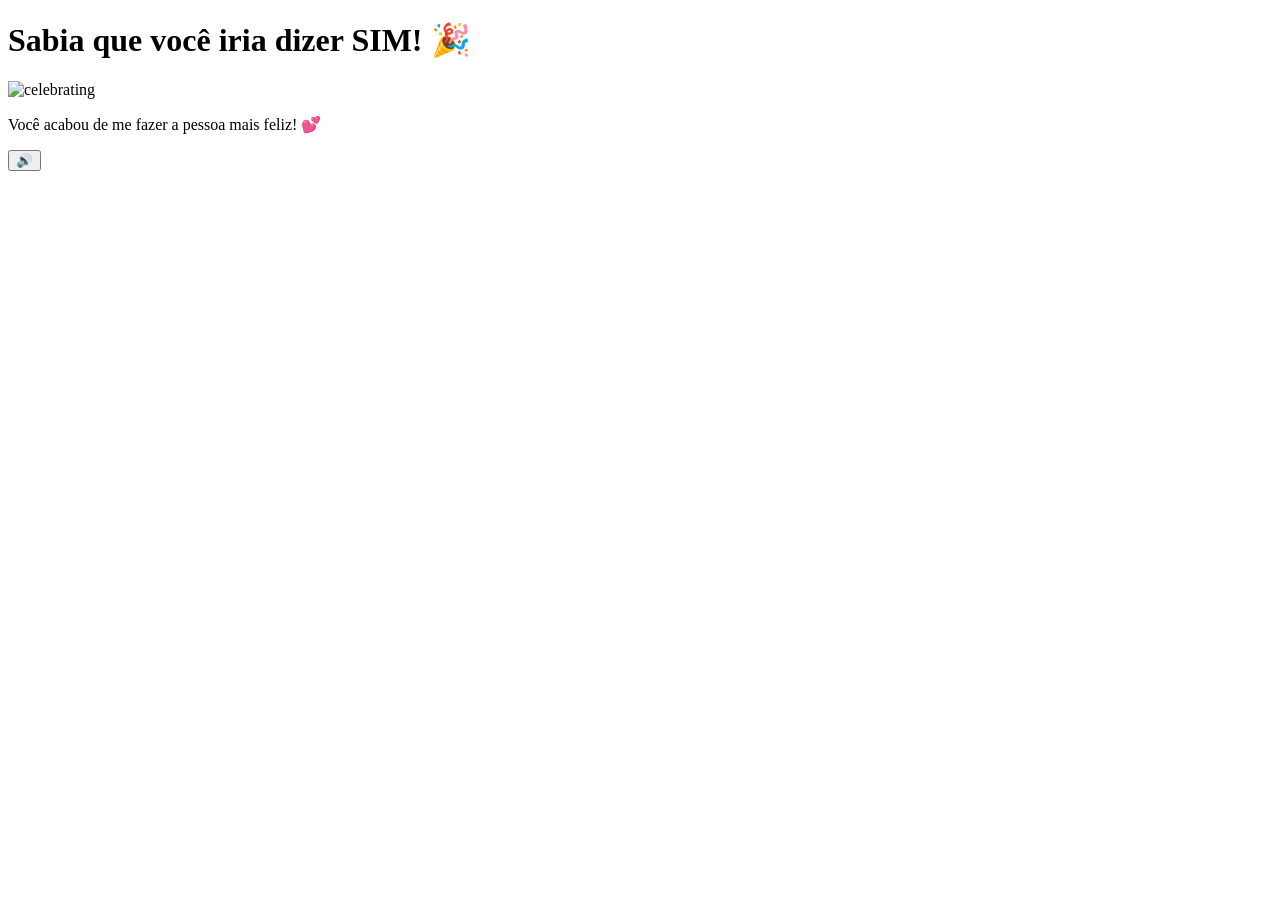
==== yes.html @ 7255e084 "update gifs and translate texts" ====
<!DOCTYPE html>
<html lang="en">
<head>
    <meta charset="UTF-8">
    <meta name="viewport" content="width=device-width, initial-scale=1.0">
    <title>Uhuul! 🎉</title>
    <link rel="preconnect" href="https://fonts.googleapis.com">
    <link href="https://fonts.googleapis.com/css2?family=Nunito:wght@400;700;800;900&display=swap" rel="stylesheet">
    <link rel="stylesheet" href="style.css">
    <script src="https://cdn.jsdelivr.net/npm/canvas-confetti@1.9.2/dist/confetti.browser.min.js"></script>
</head>
<body>
    <div class="hearts-bg"></div>

    <div class="container yes-container">
        <h1 class="yes-title">Sabia que você iria dizer SIM! 🎉</h1>

        <div class="gif-container">
            <img id="cat-gif" src="https://media.tenor.com/jmWqHgGS0ToAAAAi/dudu-bubu.gif" alt="celebrating">
        </div>

        <p class="yes-message">Você acabou de me fazer a pessoa mais feliz! 💕</p>
    </div>

    <audio id="bg-music" loop>
        <source src="music/beabadoobee - Glue Song (Lyrics).mp3" type="audio/mpeg">
    </audio>

    <button id="music-toggle" onclick="toggleMusic()" title="Toggle music">🔊</button>

    <script src="yes-script.js"></script>
</body>
</html>
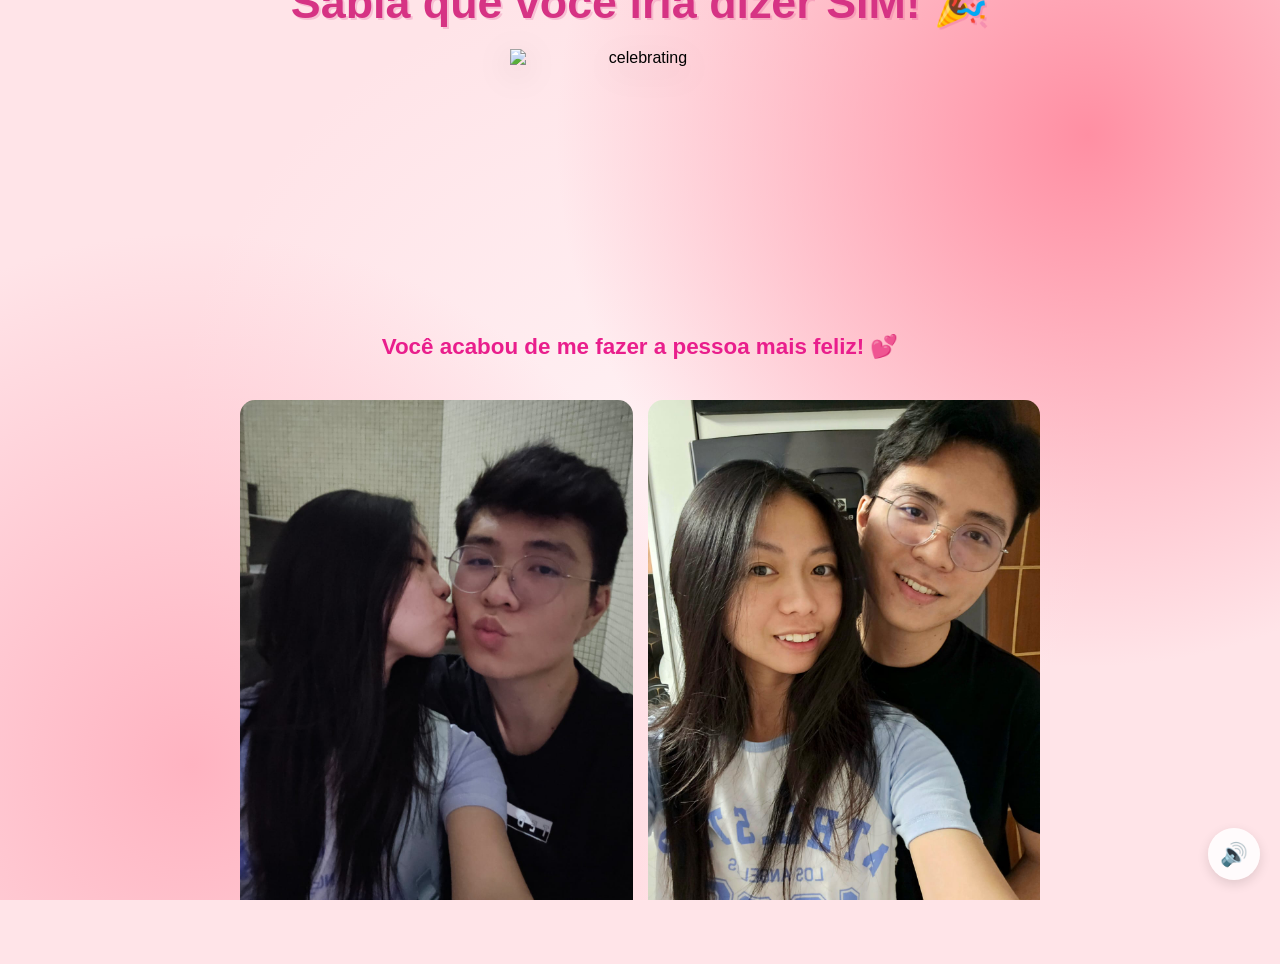
==== commit afbb89a2: "add photo and scrolbar" ====
--- a/yes.html
+++ b/yes.html
@@ -1,14 +1,61 @@
 <!DOCTYPE html>
-<html lang="en">
+<html lang="pt-BR">
 <head>
     <meta charset="UTF-8">
     <meta name="viewport" content="width=device-width, initial-scale=1.0">
     <title>Uhuul! 🎉</title>
+
     <link rel="preconnect" href="https://fonts.googleapis.com">
     <link href="https://fonts.googleapis.com/css2?family=Nunito:wght@400;700;800;900&display=swap" rel="stylesheet">
     <link rel="stylesheet" href="style.css">
+
     <script src="https://cdn.jsdelivr.net/npm/canvas-confetti@1.9.2/dist/confetti.browser.min.js"></script>
+
+    <style>
+        .photo-wall {
+            margin-top: 40px;
+            display: grid;
+            grid-template-columns: repeat(auto-fit, minmax(150px, 1fr));
+            gap: 15px;
+            max-width: 800px;
+            margin-left: auto;
+            margin-right: auto;
+        }
+
+        .photo-wall img {
+            width: 100%;
+            border-radius: 15px;
+            object-fit: cover;
+            transition: transform 0.3s ease;
+        }
+
+        .photo-wall img:hover {
+            transform: scale(1.05);
+        }
+
+        .love-note {
+            margin-top: 40px;
+            padding: 20px;
+            max-width: 700px;
+            margin-left: auto;
+            margin-right: auto;
+            background: rgba(255,255,255,0.8);
+            border-radius: 15px;
+        }
+
+        .love-note textarea {
+            width: 100%;
+            height: 120px;
+            border: none;
+            border-radius: 10px;
+            padding: 15px;
+            font-family: 'Nunito', sans-serif;
+            font-size: 16px;
+            resize: none;
+        }
+    </style>
 </head>
+
 <body>
     <div class="hearts-bg"></div>
 
@@ -16,10 +63,21 @@
         <h1 class="yes-title">Sabia que você iria dizer SIM! 🎉</h1>
 
         <div class="gif-container">
-            <img id="cat-gif" src="https://media.tenor.com/jmWqHgGS0ToAAAAi/dudu-bubu.gif" alt="celebrating">
+            <img id="cat-gif"
+                 src="https://media.tenor.com/jmWqHgGS0ToAAAAi/dudu-bubu.gif"
+                 alt="celebrating">
         </div>
 
-        <p class="yes-message">Você acabou de me fazer a pessoa mais feliz! 💕</p>
+        <p class="yes-message">
+            Você acabou de me fazer a pessoa mais feliz! 💕
+        </p>
+
+        <!-- 📸 MURAL DE FOTOS -->
+        <div class="photo-wall">
+            <img src="images/photo1.jpg" alt="Foto 1">
+            <img src="images/photo2.jpg" alt="Foto 2">
+        </div>
+
     </div>
 
     <audio id="bg-music" loop>
@@ -30,4 +88,4 @@
 
     <script src="yes-script.js"></script>
 </body>
-</html>
+</html>
--- a/style.css
+++ b/style.css
@@ -0,0 +1,209 @@
+* {
+    margin: 0;
+    padding: 0;
+    box-sizing: border-box;
+}
+html, body {
+    height: 100%;
+    overflow-y: auto;
+}
+body {
+    background-color: #FFE4E8;
+    font-family: 'Nunito', sans-serif;
+    min-height: 100vh;
+    display: flex;
+    justify-content: center;
+    align-items: center;
+    /* overflow: hidden; */
+    background-image:
+        radial-gradient(circle at 15% 85%, #ffb3c1 0%, transparent 40%),
+        radial-gradient(circle at 85% 15%, #ff8fa3 0%, transparent 40%),
+        radial-gradient(circle at 50% 50%, #fff0f3 0%, transparent 60%);
+}
+
+/* Floating hearts background */
+.hearts-bg {
+    position: fixed;
+    top: 0; left: 0; right: 0; bottom: 0;
+    pointer-events: none;
+    z-index: 0;
+    overflow: hidden;
+}
+
+.hearts-bg::before,
+.hearts-bg::after {
+    content: '💕 💗 💖 💝 💓';
+    position: absolute;
+    font-size: 1.5rem;
+    opacity: 0.15;
+    animation: floatHearts 12s linear infinite;
+    white-space: nowrap;
+    top: 100%;
+    left: 10%;
+}
+
+.hearts-bg::after {
+    animation-delay: 6s;
+    left: 60%;
+    content: '💗 💕 💓 💖 💝';
+}
+
+@keyframes floatHearts {
+    from { transform: translateY(0); opacity: 0.15; }
+    to { transform: translateY(-110vh); opacity: 0; }
+}
+
+.container {
+    position: relative;
+    z-index: 1;
+    text-align: center;
+    padding: 40px 20px;
+}
+
+h1 {
+    font-size: 2.4rem;
+    color: #d63384;
+    font-weight: 900;
+    margin-bottom: 20px;
+    text-shadow: 2px 2px 0px rgba(214, 51, 132, 0.2);
+    animation: wiggle 2s ease-in-out infinite;
+}
+
+@keyframes wiggle {
+    0%, 100% { transform: rotate(-1deg); }
+    50% { transform: rotate(1deg); }
+}
+
+.gif-container {
+    margin: 20px auto;
+    display: flex;
+    justify-content: center;
+}
+
+#cat-gif {
+    width: 200px;
+    height: 200px;
+    object-fit: contain;
+    filter: drop-shadow(0 8px 16px rgba(0,0,0,0.15));
+    transition: opacity 0.3s ease;
+}
+
+.buttons {
+    display: flex;
+    gap: 20px;
+    justify-content: center;
+    align-items: center;
+    margin-top: 30px;
+    flex-wrap: wrap;
+}
+
+#yes-btn {
+    background: linear-gradient(135deg, #4CAF50, #45a049);
+    color: white;
+    border: none;
+    border-radius: 16px;
+    font-size: 1.6rem;
+    font-weight: 900;
+    font-family: 'Nunito', sans-serif;
+    padding: 18px 45px;
+    cursor: pointer;
+    transition: transform 0.15s, box-shadow 0.15s;
+    box-shadow: 0 6px 20px rgba(76, 175, 80, 0.45);
+    letter-spacing: 1px;
+}
+
+#yes-btn:hover {
+    transform: scale(1.06) translateY(-2px);
+    box-shadow: 0 10px 28px rgba(76, 175, 80, 0.55);
+}
+
+#yes-btn:active {
+    transform: scale(0.98);
+}
+
+#no-btn {
+    background: linear-gradient(135deg, #e74c3c, #c0392b);
+    color: white;
+    border: none;
+    border-radius: 12px;
+    font-size: 1rem;
+    font-weight: 700;
+    font-family: 'Nunito', sans-serif;
+    padding: 12px 28px;
+    cursor: pointer;
+    transition: background 0.2s, left 0.25s ease, top 0.25s ease;
+    box-shadow: 0 4px 14px rgba(231, 76, 60, 0.4);
+}
+
+#no-btn:hover {
+    background: linear-gradient(135deg, #c0392b, #a93226);
+}
+
+
+#tease-toast {
+    margin-top: 14px;
+    font-size: 1rem;
+    color: #d63384;
+    font-weight: 700;
+    font-style: italic;
+    opacity: 0;
+    transform: translateY(6px);
+    transition: opacity 0.3s ease, transform 0.3s ease;
+    min-height: 1.5rem;
+}
+
+#tease-toast.show {
+    opacity: 1;
+    transform: translateY(0);
+}
+
+/* Music toggle button */
+#music-toggle {
+    position: fixed;
+    bottom: 20px;
+    right: 20px;
+    background: rgba(255, 255, 255, 0.85);
+    border: none;
+    border-radius: 50%;
+    width: 52px;
+    height: 52px;
+    font-size: 1.4rem;
+    cursor: pointer;
+    backdrop-filter: blur(10px);
+    box-shadow: 0 4px 12px rgba(0, 0, 0, 0.12);
+    transition: transform 0.2s;
+    z-index: 100;
+}
+
+#music-toggle:hover {
+    transform: scale(1.1);
+}
+
+/* Yes page specific */
+.yes-container h1.yes-title {
+    font-size: 2.8rem;
+    animation: bounceTitle 0.6s ease infinite alternate;
+}
+
+@keyframes bounceTitle {
+    from { transform: translateY(0) rotate(-1deg); }
+    to { transform: translateY(-12px) rotate(1deg); }
+}
+
+.yes-message {
+    font-size: 1.4rem;
+    color: #e91e8c;
+    font-weight: 700;
+    margin-top: 24px;
+    animation: fadeIn 1s ease 0.5s both;
+}
+
+@keyframes fadeIn {
+    from { opacity: 0; transform: translateY(10px); }
+    to { opacity: 1; transform: translateY(0); }
+}
+
+.yes-container #cat-gif {
+    width: 260px;
+    height: 260px;
+}
